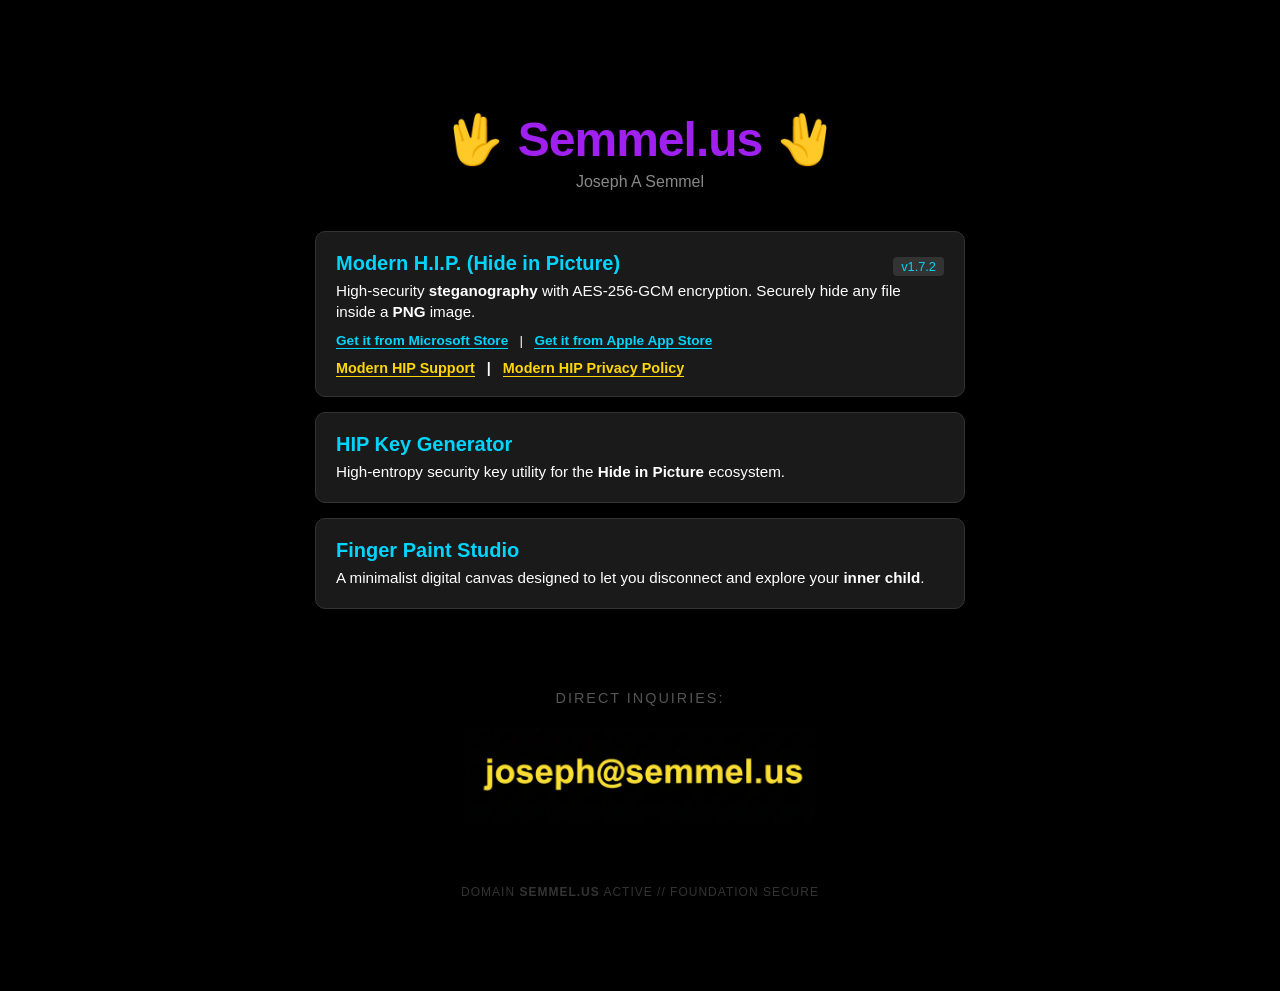
==== index.html @ c80d06b9 "Remove Joe's Rust Utils link from index.html Removed Joe's Rust Utils project link from the index." ====
<!DOCTYPE html>
<html lang="en">
<head>
    <meta charset="UTF-8">
    <meta name="viewport" content="width=device-width, initial-scale=1.0">
    <title>semmel.us | Modern H.I.P.</title>
    <link rel="stylesheet" href="style.css">
</head>
<body>
    <div class="box"> 
        <h1>🖖 Semmel.us <span class="mirror">🖖</span></h1>
        <span class="subtitle">Joseph A Semmel</span>
        
        <div class="links">
            <div class="project-link">
                <div style="display: flex; justify-content: space-between; align-items: center;">
                    <strong class="app-title">Modern H.I.P. (Hide in Picture)</strong>
                    <span class="release-badge" style="background:#333; color:#00d4ff; padding:2px 8px; border-radius:4px; font-size:0.8em;">v1.7.2</span>
                </div>
				<span class="app-desc">High-security <strong>steganography</strong> with AES-256-GCM encryption. Securely hide any file inside a <strong>PNG</strong> image.</span>
			
                <div style="margin-top: 10px; font-size: 0.85em;">
                    <a href="https://apps.microsoft.com/store/detail/9P6FQB99976Z" target="_blank" style="color: #00d4ff; text-decoration: none; border-bottom: 1px solid #00d4ff; font-weight: bold;">Get it from Microsoft Store</a>
                    &nbsp;&nbsp;|&nbsp;&nbsp;
                    <a href="https://apps.apple.com/us/app/modern-hip/id6760717323?mt=12" target="_blank" style="color: #00d4ff; text-decoration: none; border-bottom: 1px solid #00d4ff; font-weight: bold;">Get it from Apple App Store</a>
                </div>
                <div style="margin-top: 12px; font-size: 0.9em; font-weight: 600;">
                    <a href="/modern-hip-support.html" style="color: #ffd60a; text-decoration: none; border-bottom: 1px solid #ffd60a;">Modern HIP Support</a>
                    &nbsp;&nbsp;|&nbsp;&nbsp;
                    <a href="/privacy.html" style="color: #ffd60a; text-decoration: none; border-bottom: 1px solid #ffd60a;">Modern HIP Privacy Policy</a>
                </div>
            </div>

			<a href="keygen.html" class="project-link">
                <strong class="app-title">HIP Key Generator</strong>
                <span class="app-desc">High-entropy security key utility for the <strong>Hide in Picture</strong> ecosystem.</span>
            </a>
            <a href="fps.html" class="project-link">
                <strong class="app-title">Finger Paint Studio</strong>
                <span class="app-desc">A minimalist digital canvas designed to let you disconnect and explore your <strong>inner child</strong>.</span>
            </a>
            

        </div>

        <div class="contact-section">
            <span class="contact-label">Direct Inquiries:</span><br>
            <img src="joseph3.png" alt="Contact Email" class="email-img">
        </div>

        <p style="margin-top:60px; color:#333; font-size:0.75em; letter-spacing: 1px;">
            DOMAIN <strong>SEMMEL.US</strong> ACTIVE // FOUNDATION SECURE
        </p>
    </div>
</body>
</html>
---- style.css ----
/* 1. Stealth Background */
body { 
    font-family: 'Segoe UI', Tahoma, Geneva, Verdana, sans-serif; 
    background: #000000; 
    color: white; 
    text-align: center; 
    padding: 80px 20px; 
    margin: 0;
}

/* 2. Central Column Control */
.box { 
    display: inline-block; 
    max-width: 650px; /* This keeps it from going full-width */
    width: 100%; 
    margin: 0 auto;
    text-align: center;
}

/* 3. Header - Pure White */
h1 { 
    color: #a020f0; /* Deep Purple */
    margin-bottom: 5px; 
    font-size: 3em; 
    letter-spacing: -1px;
}

.subtitle { color: #888; margin-bottom: 40px; display: block; }

/* 4. App Boxes - Tech Blue Headers */
.project-link { 
    display: block; 
    background: #1a1a1a; 
    padding: 20px; 
    margin: 15px 0; 
    border-radius: 10px; 
    border: 1px solid #333; 
    text-decoration: none; 
    text-align: left; /* Text stays left-aligned inside the centered box */
}

.app-title {
    color: #00d4ff; /* Tech Blue */
    font-size: 1.25em;
    font-weight: bold;
    display: block;
    margin-bottom: 5px;
}

.app-desc {
    color: #ffffff; /* White description */
    font-size: 0.95em;
    line-height: 1.4;
}

/* 5. Contact Section - No Yellow Font */
.contact-section {
    margin-top: 80px;
}

.contact-label {
    color: #555; /* Neutral grey */
    font-size: 0.9em;
    letter-spacing: 2px;
    text-transform: uppercase;
}

.email-img {
    display: block;
    margin: 20px auto;
    width: 60%;        
    max-width: 350px;  
}  
.mirror {
  display: inline-block;
  transform: scaleX(-1);
}
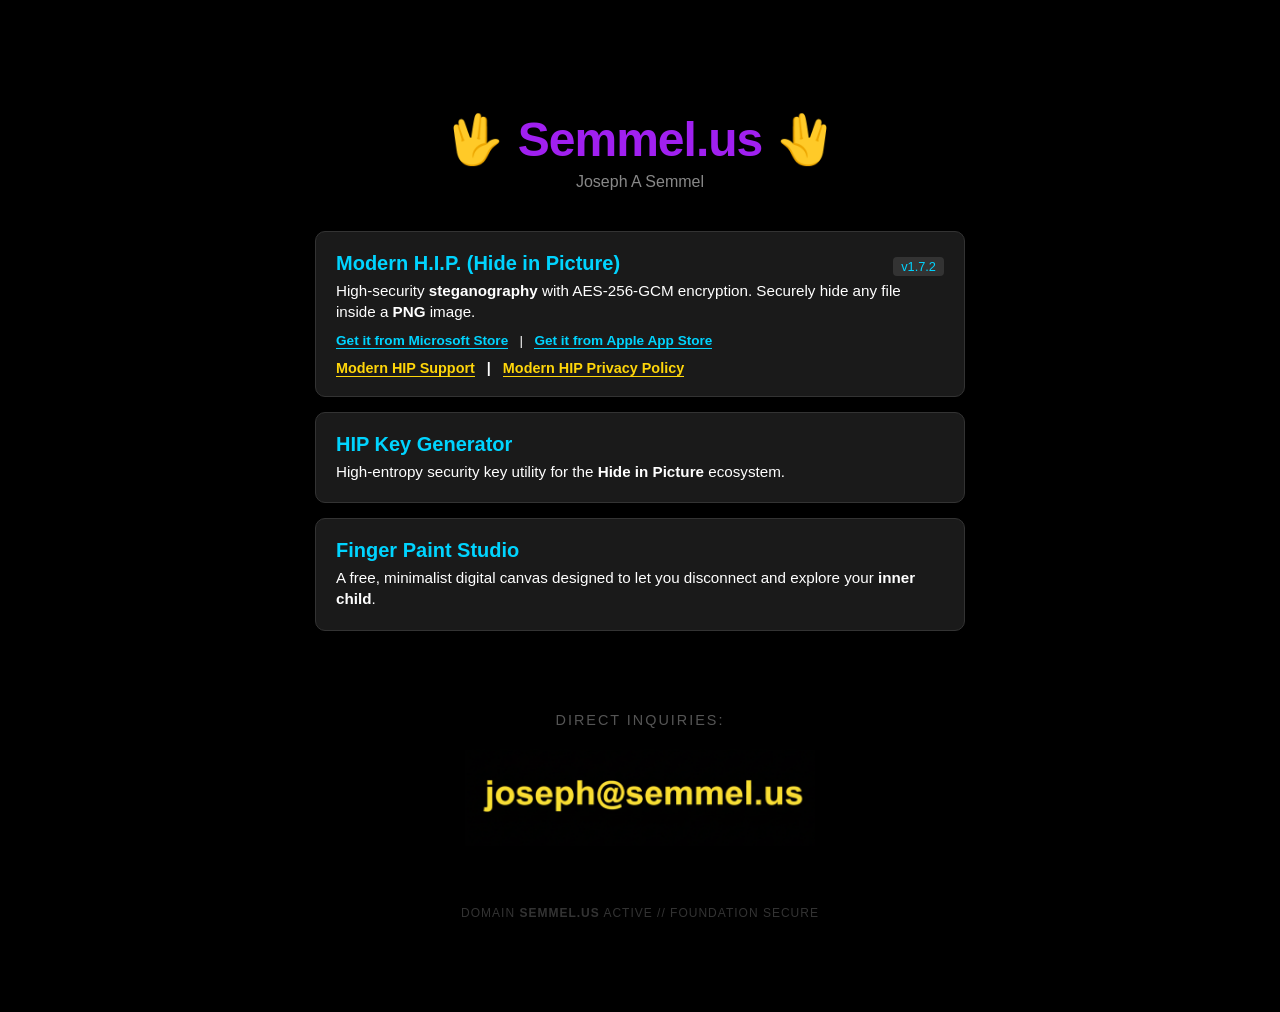
==== commit ef31587c: "Add 'free' to Finger Paint Studio description" ====
--- a/index.html
+++ b/index.html
@@ -37,7 +37,7 @@
             </a>
             <a href="fps.html" class="project-link">
                 <strong class="app-title">Finger Paint Studio</strong>
-                <span class="app-desc">A minimalist digital canvas designed to let you disconnect and explore your <strong>inner child</strong>.</span>
+                <span class="app-desc">A free, minimalist digital canvas designed to let you disconnect and explore your <strong>inner child</strong>.</span>
             </a>
             
 
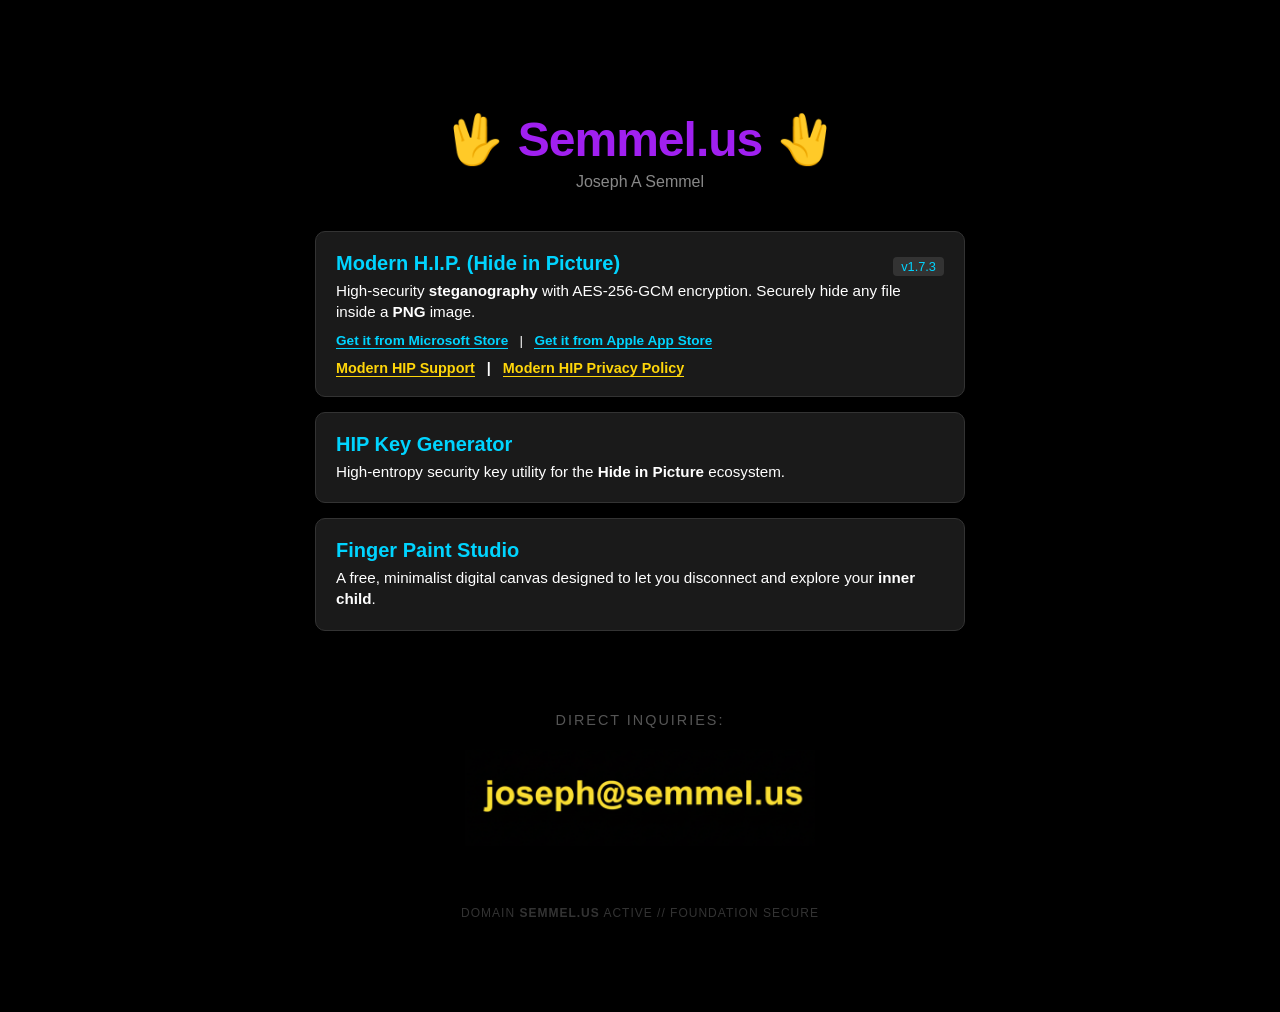
==== commit 611f16b4: "Update release badge version to v1.7.3" ====
--- a/index.html
+++ b/index.html
@@ -15,7 +15,7 @@
             <div class="project-link">
                 <div style="display: flex; justify-content: space-between; align-items: center;">
                     <strong class="app-title">Modern H.I.P. (Hide in Picture)</strong>
-                    <span class="release-badge" style="background:#333; color:#00d4ff; padding:2px 8px; border-radius:4px; font-size:0.8em;">v1.7.2</span>
+                    <span class="release-badge" style="background:#333; color:#00d4ff; padding:2px 8px; border-radius:4px; font-size:0.8em;">v1.7.3</span>
                 </div>
 				<span class="app-desc">High-security <strong>steganography</strong> with AES-256-GCM encryption. Securely hide any file inside a <strong>PNG</strong> image.</span>
 			
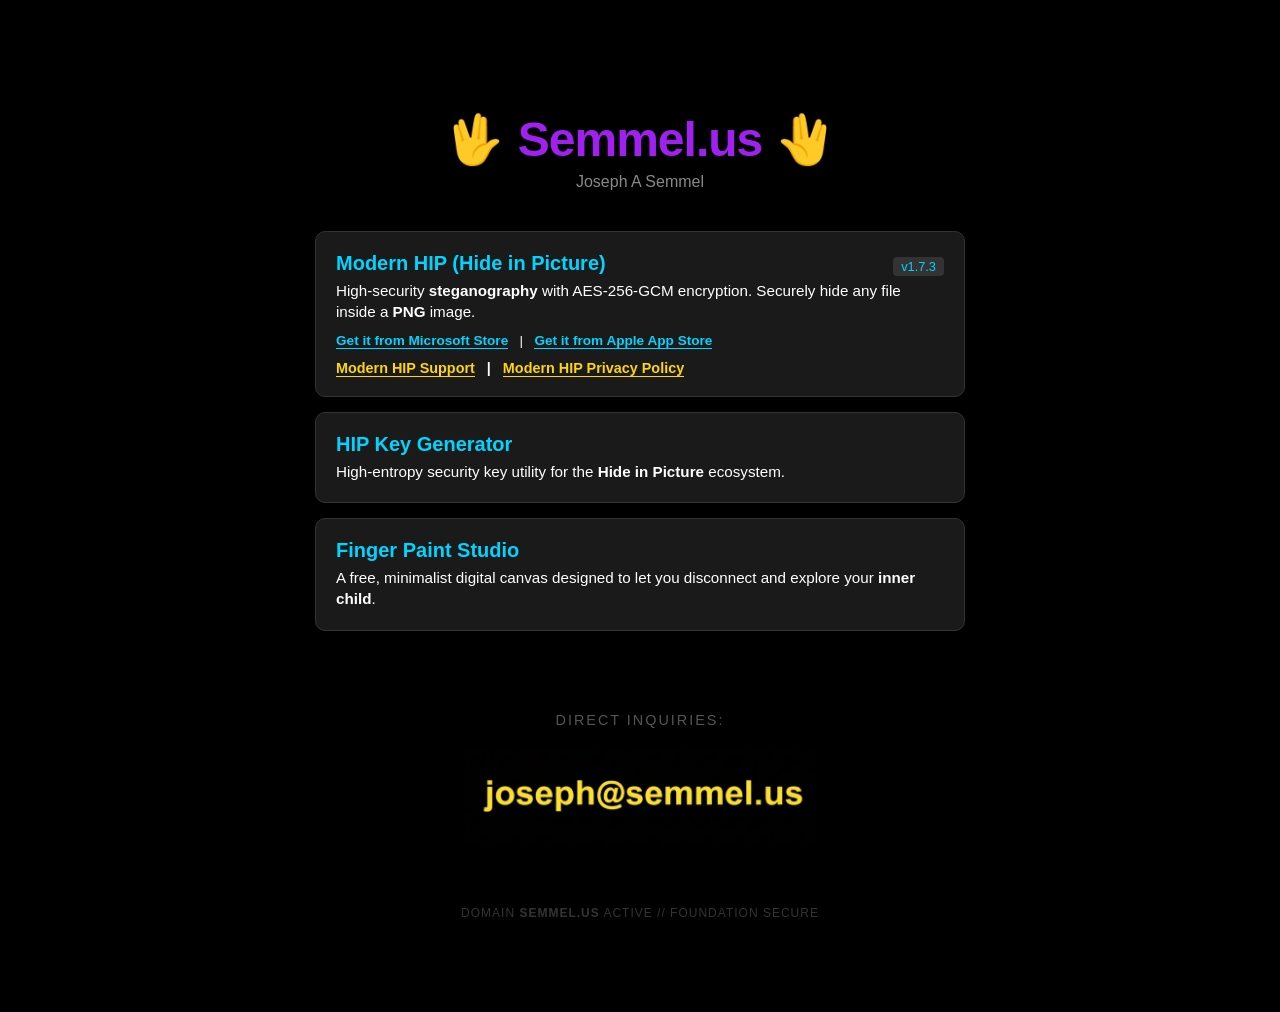
==== commit 6c5887c6: "Fix app title formatting in index.html" ====
--- a/index.html
+++ b/index.html
@@ -14,7 +14,7 @@
         <div class="links">
             <div class="project-link">
                 <div style="display: flex; justify-content: space-between; align-items: center;">
-                    <strong class="app-title">Modern H.I.P. (Hide in Picture)</strong>
+                    <strong class="app-title">Modern HIP (Hide in Picture)</strong>
                     <span class="release-badge" style="background:#333; color:#00d4ff; padding:2px 8px; border-radius:4px; font-size:0.8em;">v1.7.3</span>
                 </div>
 				<span class="app-desc">High-security <strong>steganography</strong> with AES-256-GCM encryption. Securely hide any file inside a <strong>PNG</strong> image.</span>
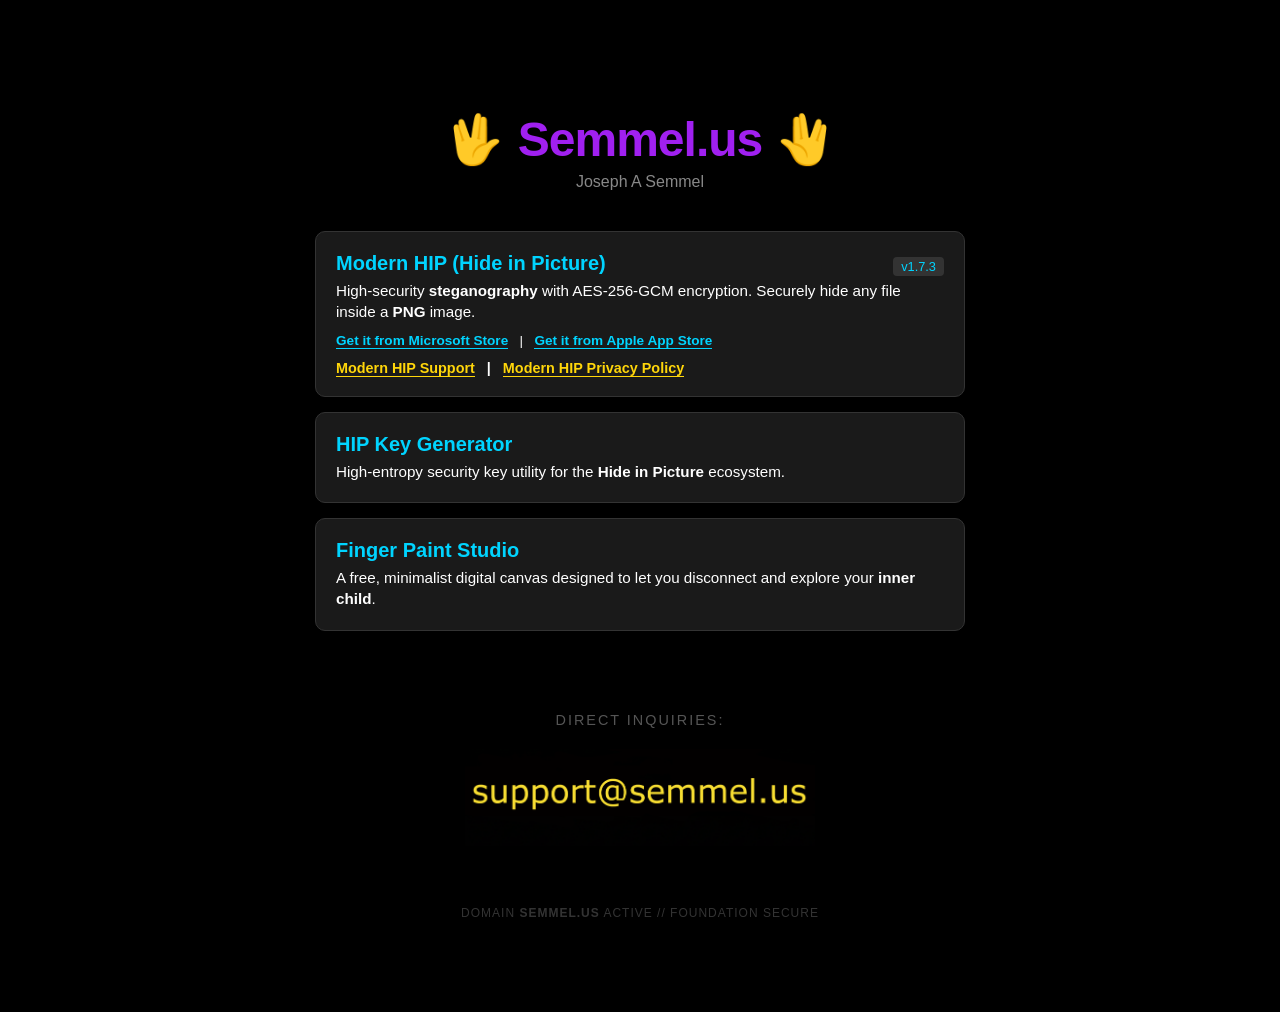
==== commit 70102d4e: "Update contact image in index.html" ====
--- a/index.html
+++ b/index.html
@@ -5,6 +5,7 @@
     <meta name="viewport" content="width=device-width, initial-scale=1.0">
     <title>semmel.us | Modern H.I.P.</title>
     <link rel="stylesheet" href="style.css">
+	<link rel="alternate" type="application/rss+xml" title="Joseph Semmel — Dev Notes" href="https://semmel.us/feed.xml" />
 </head>
 <body>
     <div class="box"> 
@@ -45,7 +46,7 @@
 
         <div class="contact-section">
             <span class="contact-label">Direct Inquiries:</span><br>
-            <img src="joseph3.png" alt="Contact Email" class="email-img">
+            <img src="joseph5.png" alt="Contact Email" class="email-img">
         </div>
 
         <p style="margin-top:60px; color:#333; font-size:0.75em; letter-spacing: 1px;">
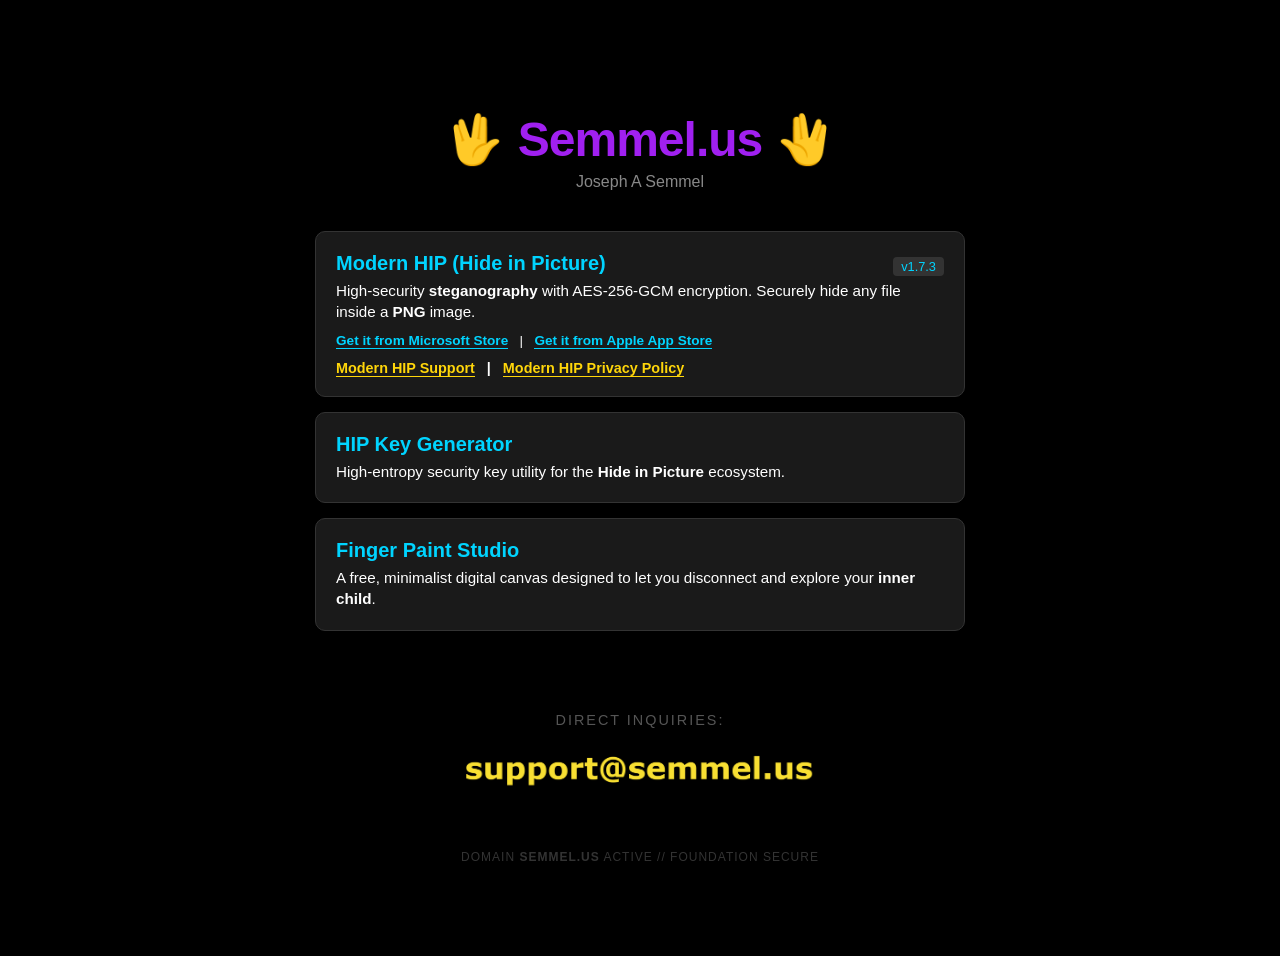
==== commit 2debd4b6: "Update contact image source in index.html" ====
--- a/index.html
+++ b/index.html
@@ -46,7 +46,7 @@
 
         <div class="contact-section">
             <span class="contact-label">Direct Inquiries:</span><br>
-            <img src="joseph5.png" alt="Contact Email" class="email-img">
+            <img src="joseph55.png" alt="Contact Email" class="email-img">
         </div>
 
         <p style="margin-top:60px; color:#333; font-size:0.75em; letter-spacing: 1px;">
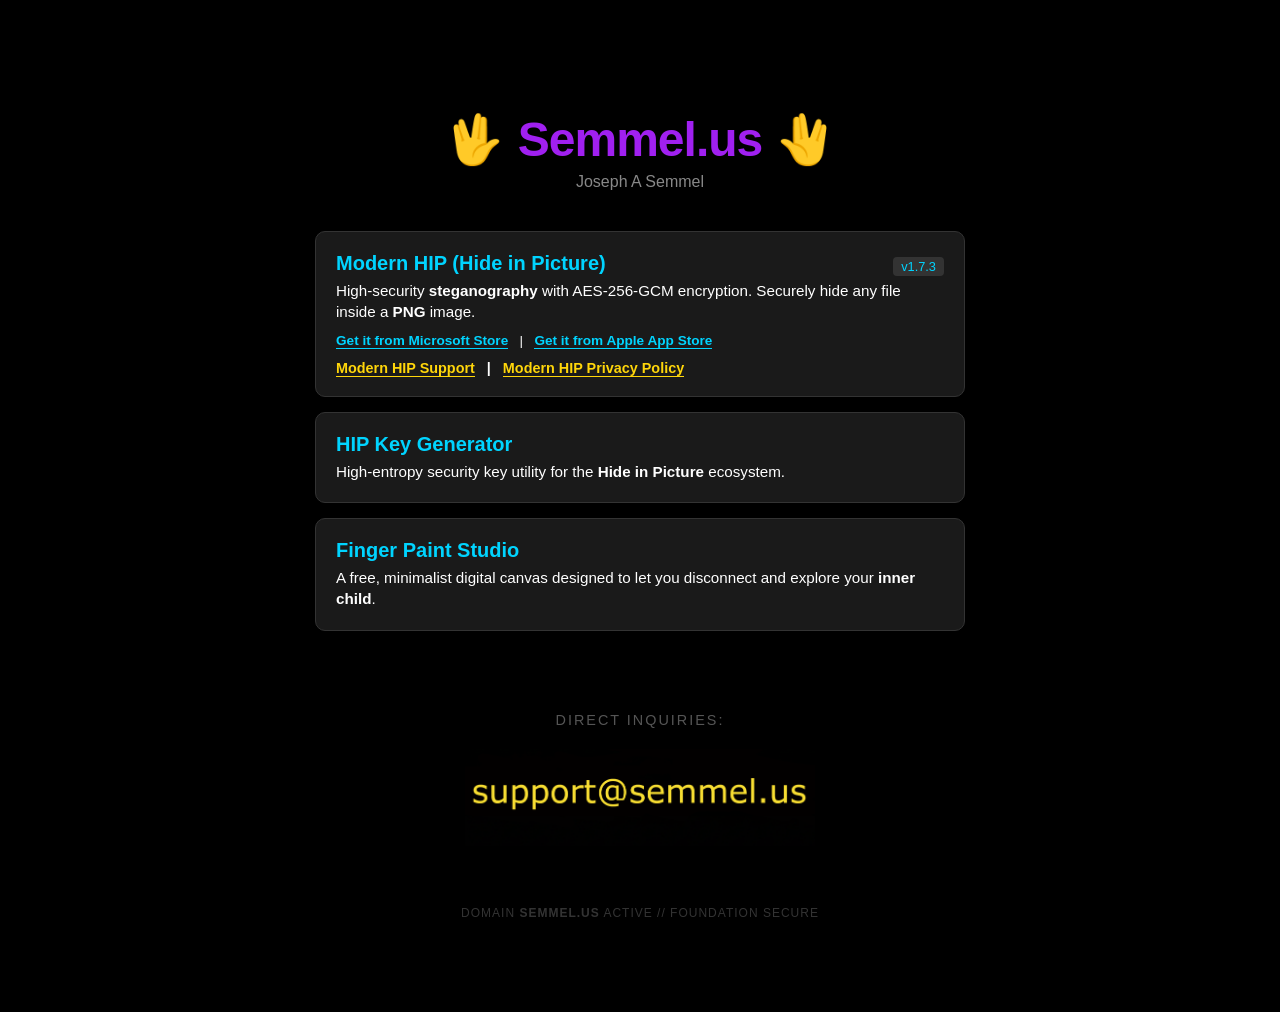
==== commit 834d6f39: "Update contact image source in index.html" ====
--- a/index.html
+++ b/index.html
@@ -46,7 +46,7 @@
 
         <div class="contact-section">
             <span class="contact-label">Direct Inquiries:</span><br>
-            <img src="joseph55.png" alt="Contact Email" class="email-img">
+            <img src="joseph5.png" alt="Contact Email" class="email-img">
         </div>
 
         <p style="margin-top:60px; color:#333; font-size:0.75em; letter-spacing: 1px;">
